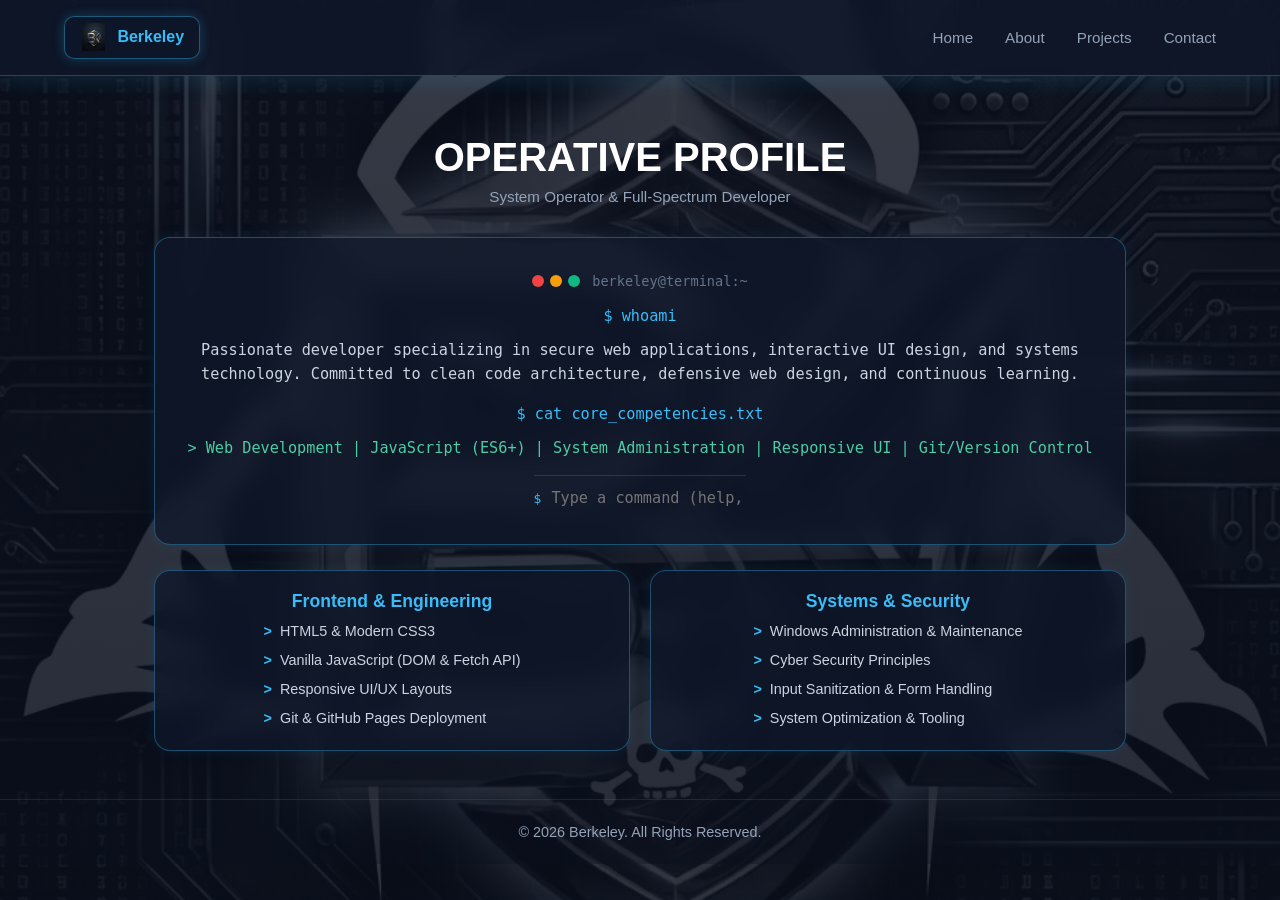
==== about.html @ f60cae9d "Justify skill list text alignment while centering card headings" ====
<!DOCTYPE html>
<html lang="en">
<head>
    <meta charset="UTF-8">
    <meta name="viewport" content="width=device-width, initial-scale=1.0">
    <title>Berkeley | Professional Background & Expertise</title>
    <meta name="description" content="Official website for Berkeley - Full-spectrum cyber operations, full-stack web engineering, and digital criminology investigations.">
   <link rel="icon" type="image/jpeg" href="new_logo.jpg">
    <link rel="stylesheet" href="style.css">
    <style>
        .cyber-card {
            background: rgba(15, 23, 42, 0.75);
            backdrop-filter: blur(10px);
            border: 1.5px solid rgba(56, 189, 248, 0.35);
            border-radius: 14px;
            padding: 2.2rem;
            box-shadow: 0 0 15px rgba(56, 189, 248, 0.1);
            transition: all 0.35s cubic-bezier(0.4, 0, 0.2, 1);
            text-align: left;
        }
        .cyber-card:hover {
            transform: translateY(-4px);
            border-color: #38bdf8;
            background: rgba(15, 23, 42, 0.9);
            box-shadow: 0 10px 30px rgba(56, 189, 248, 0.35), inset 0 0 15px rgba(56, 189, 248, 0.15);
        }
    </style>
</head>
<body>
    <nav class="navbar">
        <div class="logo">
            <a href="index.html" class="logo-box">
              <img src="new_logo.jpg" alt="BK Logo" class="brand-icon">
    <span>Berkeley</span> 
            </a>
        </div>
        <div class="links">
            <a href="index.html">Home</a>
            <a href="about.html">About</a>
            <a href="projects.html">Projects</a>
            <a href="contact.html">Contact</a>
        </div>
    </nav>

    <main class="main-container">
        <h1 class="main-title">OPERATIVE PROFILE</h1>
        <p class="main-subtitle" style="text-align: center; margin-bottom: 2rem; color: #94a3b8;">
            System Operator & Full-Spectrum Developer
        </p>

        <!-- Terminal Bio Box -->
<div class="card home-card terminal-card" style="margin-bottom: 25px;">
    <div class="terminal-header" style="display: flex; align-items: center; margin-bottom: 15px;">
        <span class="dot red" style="height: 12px; width: 12px; background-color: #ef4444; border-radius: 50%; display: inline-block; margin-right: 6px;"></span>
        <span class="dot yellow" style="height: 12px; width: 12px; background-color: #f59e0b; border-radius: 50%; display: inline-block; margin-right: 6px;"></span>
        <span class="dot green" style="height: 12px; width: 12px; background-color: #10b981; border-radius: 50%; display: inline-block; margin-right: 12px;"></span>
        <span style="color: #64748b; font-size: 0.85rem; font-family: monospace;">berkeley@terminal:~</span>
    </div>

    <div id="terminalOutput" style="font-family: monospace; font-size: 0.95rem; color: #cbd5e1; line-height: 1.6; margin-bottom: 15px;">
        <p style="color: #38bdf8; margin: 0 0 10px 0;">$ whoami</p>
        <p style="color: #cbd5e1; line-height: 1.6; margin: 0 0 15px 0;">Passionate developer specializing in secure web applications, interactive UI design, and systems technology. Committed to clean code architecture, defensive web design, and continuous learning.</p>
        <p style="color: #38bdf8; margin: 0 0 10px 0;">$ cat core_competencies.txt</p>
        <p style="color: #4ecca3; margin: 0;">> Web Development | JavaScript (ES6+) | System Administration | Responsive UI | Git/Version Control</p>
    </div>

    <!-- Interactive Terminal Input -->
    <div class="terminal-input-row" style="display: flex; align-items: center; border-top: 1px solid rgba(56, 189, 248, 0.2); padding-top: 12px;">
        <span style="color: #38bdf8; font-family: monospace; margin-right: 8px;">$</span>
        <input type="text" id="terminalInput" placeholder="Type a command (help, skills, status, clear)..." style="background: transparent; border: none; color: #f3f4f6; font-family: monospace; font-size: 0.95rem; outline: none; width: 100%;">
    </div>
</div>

        <!-- Skills Grid Matrix -->
<div style="display: grid; grid-template-columns: repeat(auto-fit, minmax(260px, 1fr)); gap: 20px;">
    
    <!-- Frontend Card -->
    <div class="card home-card" style="padding: 20px 25px;">
        <h3 style="color: #38bdf8; margin-bottom: 8px; margin-top: 0; font-size: 1.1rem; text-align: center;">Frontend & Engineering</h3>
        <ul style="color: #cbd5e1; font-size: 0.9rem; line-height: 1.6; padding-left: 0; margin: 0; list-style: none; text-align: justify;">
            <li style="margin-bottom: 6px;"><span style="color: #38bdf8; margin-right: 8px; font-weight: bold;">></span>HTML5 & Modern CSS3</li>
            <li style="margin-bottom: 6px;"><span style="color: #38bdf8; margin-right: 8px; font-weight: bold;">></span>Vanilla JavaScript (DOM & Fetch API)</li>
            <li style="margin-bottom: 6px;"><span style="color: #38bdf8; margin-right: 8px; font-weight: bold;">></span>Responsive UI/UX Layouts</li>
            <li style="margin-bottom: 0;"><span style="color: #38bdf8; margin-right: 8px; font-weight: bold;">></span>Git & GitHub Pages Deployment</li>
        </ul>
    </div>

    <!-- Systems Card -->
    <div class="card home-card" style="padding: 20px 25px;">
        <h3 style="color: #38bdf8; margin-bottom: 8px; margin-top: 0; font-size: 1.1rem; text-align: center;">Systems & Security</h3>
        <ul style="color: #cbd5e1; font-size: 0.9rem; line-height: 1.6; padding-left: 0; margin: 0; list-style: none; text-align: justify;">
            <li style="margin-bottom: 6px;"><span style="color: #38bdf8; margin-right: 8px; font-weight: bold;">></span>Windows Administration & Maintenance</li>
            <li style="margin-bottom: 6px;"><span style="color: #38bdf8; margin-right: 8px; font-weight: bold;">></span>Cyber Security Principles</li>
            <li style="margin-bottom: 6px;"><span style="color: #38bdf8; margin-right: 8px; font-weight: bold;">></span>Input Sanitization & Form Handling</li>
            <li style="margin-bottom: 0;"><span style="color: #38bdf8; margin-right: 8px; font-weight: bold;">></span>System Optimization & Tooling</li>
        </ul>
    </div>

</div>

    </main>

    <footer class="site-footer">
        <p style="margin: 0;">&copy; 2026 Berkeley. All Rights Reserved.</p>
    </footer>

    <!-- Link your JavaScript file -->
    <script src="script.js"></script>
</body>
</html>
---- style.css ----
body {
    background: linear-gradient(rgba(10, 15, 29, 0.82), rgba(10, 15, 29, 0.88)), 
                url('bg-cyber.jpg') no-repeat center center fixed;
    background-size: cover;
    color: #ffffff;
    font-family: 'Segoe UI', Tahoma, Geneva, Verdana, sans-serif;
}

/* Navbar & Logo */
.navbar {
    display: flex;
    justify-content: space-between;
    align-items: center;
    padding: 1rem 5%;
    width: 100%;
    background: rgba(15, 23, 42, 0.85); /* Rich dark translucent backdrop */
    backdrop-filter: blur(12px); /* Frosted glass effect */
    border-bottom: 1.5px solid rgba(56, 189, 248, 0.3); /* Subtle glowing bottom border */
    box-shadow: 0 4px 20px rgba(56, 189, 248, 0.15); /* Soft drop shadow */
    box-sizing: border-box;
    position: sticky;
    top: 0;
    z-index: 1000;
}

.logo-container {
    display: flex;
    align-items: center;
    gap: 0.75rem;
    text-decoration: none;
    background: rgba(15, 23, 42, 0.85);
    border: 1.5px solid rgba(56, 189, 248, 0.4);
    padding: 0.5rem 0.9rem;
    border-radius: 10px;
    box-shadow: 0 0 15px rgba(56, 189, 248, 0.15);
    transition: all 0.3s ease;
}

.logo-container:hover {
    border-color: rgba(56, 189, 248, 0.8);
    box-shadow: 0 0 25px rgba(56, 189, 248, 0.4);
}

.logo-text {
    color: #38bdf8;
    font-weight: 700;
    font-size: 1.15rem;
    letter-spacing: 0.5px;
    text-shadow: 0 0 10px rgba(56, 189, 248, 0.5);
}

.navbar .links {
    display: flex;
    gap: 2rem;
}

.navbar .links a {
    color: #94a3b8;
    text-decoration: none;
    font-weight: 500;
    font-size: 0.95rem;
    transition: color 0.3s ease;
}

.navbar .links a:hover {
    color: #38bdf8;
    text-shadow: 0 0 8px rgba(56, 189, 248, 0.6);
}

/* Main Layout & Center Alignments */
.main-container {
    flex: 1;
    max-width: 1100px;
    margin: 0 auto;
    padding: 2.5rem 1.5rem;
    width: 100%;
    box-sizing: border-box;
    text-align: center;
    padding: 2rem 5% 2.5rem 5%;
}

.main-title {
    font-size: 2.5rem;
    margin-bottom: 0.5rem;
    color: #fff;
    font-weight: 700;
}

.main-subtitle {
    color: #94a3b8;
    font-size: 0.95rem;
    margin: 0 auto 2.5rem auto;
    max-width: 600px;
}

/* Cards with Hover Glow */
.card-container {
    display: grid;
    grid-template-columns: repeat(auto-fit, minmax(300px, 1fr));
    gap: 1.5rem;
    text-align: left;
    margin-bottom: 3rem;
}

.card {
    background: rgba(15, 23, 42, 0.85);
    backdrop-filter: blur(10px);
    padding: 2.2rem 1.8rem;
    border-radius: 12px;
    border: 1.5px solid rgba(56, 189, 248, 0.4);
    display: flex;
    flex-direction: column;
    align-items: center;
    text-align: center;
    box-shadow: 0 0 20px rgba(56, 189, 248, 0.15);
    transition: all 0.3s ease;
}

.card:hover {
    border-color: rgba(56, 189, 248, 0.8);
    box-shadow: 0 0 30px rgba(56, 189, 248, 0.35);
}

/* Glossy Glowing Cyber Buttons */
.cyber-button {
    background: linear-gradient(135deg, rgba(56, 189, 248, 0.25), rgba(3, 105, 161, 0.4));
    border: 1px solid rgba(56, 189, 248, 0.8);
    color: #38bdf8;
    padding: 0.6rem 1.5rem;
    border-radius: 8px;
    text-decoration: none;
    font-size: 0.9rem;
    font-weight: 600;
    font-family: inherit;
    box-shadow: 0 0 15px rgba(56, 189, 248, 0.4), inset 0 0 10px rgba(56, 189, 248, 0.2);
    display: inline-block;
    transition: all 0.3s ease;
    text-shadow: 0 0 5px rgba(56, 189, 248, 0.5);
    cursor: pointer;
}

.cyber-button:hover {
    background: linear-gradient(135deg, rgba(56, 189, 248, 0.45), rgba(3, 105, 161, 0.6));
    box-shadow: 0 0 25px rgba(56, 189, 248, 0.8), inset 0 0 15px rgba(56, 189, 248, 0.4);
    color: #ffffff;
}

/* Card paragraph description text alignment */
.card p, 
.project-card p {
    text-align: left !important;
}

/* Footer */
.footer {
    text-align: center;
    padding: 2rem 0;
    color: #64748b;
    font-size: 0.88rem;
    width: 100%;
    margin-top: auto;
}

/* Layout & Tight Footer Spacing Fix */
html, body {
    margin: 0;
    padding: 0;
    background: linear-gradient(rgba(10, 15, 29, 0.82), rgba(10, 15, 29, 0.88)), 
                url('bg-cyber.jpg') no-repeat center center fixed;
    background-size: cover;
    color: #f3f4f6;
}

.main-container {
    padding-bottom: 1rem !important;
}

.site-footer {
    text-align: center;
    padding: 1.5rem 0;
    color: #94a3b8;
    font-size: 0.9rem;
    margin-top: 2rem;
    border-top: 1px solid rgba(56, 189, 248, 0.15);
}

/* 1. Navbar Logo Box Glowing Hover Interaction */
.logo-box {
    color: #38bdf8;
    text-decoration: none;
    font-weight: bold;
    display: flex;
    align-items: center;
    gap: 10px;
    border: 1.5px solid rgba(56, 189, 248, 0.4);
    padding: 0.4rem 0.9rem;
    border-radius: 10px;
    background: rgba(15, 23, 42, 0.7);
    box-shadow: 0 0 12px rgba(56, 189, 248, 0.25);
    transition: all 0.35s cubic-bezier(0.4, 0, 0.2, 1);
}

.logo-box .brand-icon {
    width: 28px !important;
    height: 28px !important;
    max-width: 28px !important;
    max-height: 28px !important;
    object-fit: contain !important;
    border-radius: 4px;
    display: inline-block;
    vertical-align: middle;
}

.logo-box:hover {
    border-color: #38bdf8;
    background: radial-gradient(circle at center, rgba(56, 189, 248, 0.2) 0%, rgba(15, 23, 42, 0.9) 100%);
    box-shadow: 0 0 25px rgba(56, 189, 248, 0.6), inset 0 0 12px rgba(56, 189, 248, 0.3);
    transform: translateY(-2px);
}

/* 2. Feature Cards (Core, Analyze, Secure) Glowing Hover Interaction */
.card {
    background: rgba(15, 23, 42, 0.75);
    backdrop-filter: blur(12px);
    border: 1.5px solid rgba(56, 189, 248, 0.35);
    border-radius: 16px;
    padding: 2.2rem 1.5rem;
    text-align: center;
    display: flex;
    flex-direction: column;
    align-items: center;
    box-shadow: 0 0 15px rgba(56, 189, 248, 0.08);
    transition: all 0.35s cubic-bezier(0.4, 0, 0.2, 1);
}

.card:hover {
    transform: translateY(-4px);
    border-color: #38bdf8;
    background: radial-gradient(circle at center, rgba(56, 189, 248, 0.18) 0%, rgba(15, 23, 42, 0.95) 80%);
    box-shadow: 0 0 35px rgba(56, 189, 248, 0.4), inset 0 0 25px rgba(56, 189, 248, 0.25);
}

.card:hover .icon-box {
    border-color: #38bdf8 !important;
    box-shadow: 0 0 25px rgba(56, 189, 248, 0.8), inset 0 0 15px rgba(56, 189, 248, 0.5) !important;
    background: radial-gradient(circle, rgba(56, 189, 248, 0.4) 0%, rgba(3, 105, 161, 0.3) 100%) !important;
}

/* Homepage Feature Cards Paragraph Alignment */
.card p {
    text-align: center !important;
}

/* Projects Page Paragraph Alignment */
.projects-grid .card p,
.project-card p {
    text-align: left !important;
}

input, textarea {
    font-family: inherit;
    font-size: 0.95rem;
    color: #ffffff;
}

/* Header & Navbar Container Fix */
header {
    width: 90%;
    max-width: 1200px;
    margin: 20px auto;
    padding: 12px 25px;
    background: rgba(10, 18, 32, 0.85);
    border: 1px solid rgba(56, 189, 248, 0.35);
    border-radius: 12px;
    backdrop-filter: blur(10px);
    display: flex;
    justify-content: space-between;
    align-items: center;
    box-shadow: 0 4px 20px rgba(0, 0, 0, 0.5);
}

header nav {
    display: flex;
    align-items: center;
}

header nav ul, 
header nav .nav-links {
    display: flex;
    list-style: none;
    gap: 25px;
    margin: 0;
    padding: 0;
    align-items: center;
}

header nav a, 
header nav .nav-links a {
    color: rgba(255, 255, 255, 0.9);
    text-decoration: none;
    font-size: 1rem;
    font-weight: 500;
    transition: color 0.3s ease;
}

header nav a:hover,
header nav a.active {
    color: #38bdf8;
}

/* Responsive Mobile Navigation & Layout Adjustments */
@media screen and (max-width: 768px) {
    header, nav {
        flex-direction: column;
        align-items: center;
        gap: 0.75rem;
        padding: 0.75rem 1rem;
    }

    nav ul, .nav-links {
        display: flex;
        flex-wrap: wrap;
        justify-content: center;
        gap: 1rem;
        padding: 0;
        margin: 0;
    }

    nav a, .nav-links a {
        font-size: 0.9rem;
    }

    h1, .hero-title, .main-title {
        font-size: 1.8rem !important;
        padding: 0 0.5rem;
    }

    .main-container {
        padding-left: 1rem;
        padding-right: 1rem;
    }

    /* Force card grid containers to stack in a single column on mobile */
    .card-container, 
    .projects-grid {
        grid-template-columns: 1fr !important;
        gap: 15px !important;
    }
}

/* To-Do List Styles */
.input-group {
    display: flex;
    gap: 10px;
    margin-bottom: 20px;
}

#taskInput {
    flex: 1; /* Makes input take up remaining space */
    padding: 10px;
    border-radius: 5px;
    border: none;
    background: #1a1a2e;
    color: white;
}

.btn-add {
    background: #4ecca3;
    color: #16213e;
    border: none;
    padding: 10px 20px;
    border-radius: 5px;
    cursor: pointer;
    font-weight: bold;
}

#taskList {
    list-style: none;
    padding: 0;
    text-align: left;
}

.task-item {
    background: rgba(255,255,255,0.1);
    padding: 10px;
    margin-bottom: 8px;
    border-radius: 5px;
    display: flex;
    justify-content: space-between;
    align-items: center;
}

.delete-btn {
    background: #e94560;
    color: white;
    border: none;
    padding: 5px 10px;
    border-radius: 3px;
    cursor: pointer;
}

/* Retain matching cyan border while removing the heavy outer glow */
.todo-card {
    box-shadow: none !important; /* Removes outer drop-shadow glow */
    border: 1px solid #38bdf8 !important; /* Keeps exact blue border line */
}

.todo-card:hover {
    box-shadow: none !important;
    border: 1px solid #38bdf8 !important;
}

/* Filter Buttons Styles */
.filters {
    display: flex;
    gap: 10px;
    margin-bottom: 15px;
    justify-content: center;
}

.filter-btn {
    background: rgba(255,255,255,0.1);
    color: white;
    border: none;
    padding: 8px 15px;
    border-radius: 20px;
    cursor: pointer;
    transition: background 0.3s;
}

.filter-btn:hover {
    background: rgba(255,255,255,0.2);
}

.filter-btn.active {
    background: #4ecca3;
    color: #16213e;
    font-weight: bold;
}

.task-item.completed span {
    text-decoration: line-through;
    opacity: 0.6;
}

.edit-input {
    background: #1a1a2e;
    color: white;
    border: 1px solid #4ecca3;
    padding: 5px;
    border-radius: 3px;
    width: 100%;
}

/* Base To-Do Card */
.todo-card {
    position: relative;
    border: 1px solid rgba(56, 189, 248, 0.25) !important;
    box-shadow: 0 0 0px transparent !important;
    transition: border-color 0.4s ease, box-shadow 0.4s ease, transform 0.3s ease;
}

/* Invisible extended proximity zone around the card */
.todo-card::before {
    content: '';
    position: absolute;
    top: -15px;
    left: -15px;
    right: -15px;
    bottom: -15px;
    z-index: -1;
}

/* Outer radial edge glow on hover/proximity */
.todo-card:hover {
    border-color: rgba(56, 189, 248, 0.8) !important;
    box-shadow: 
        0 0 20px rgba(56, 189, 248, 0.35),
        0 0 40px rgba(56, 189, 248, 0.15),
        inset 0 0 15px rgba(56, 189, 248, 0.1) !important;
}

.todo-card:hover {
    border-color: rgba(56, 189, 248, 0.75) !important;
    box-shadow: 0 0 15px rgba(56, 189, 248, 0.35) !important;
}

/* Task Counter Style */
.task-counter {
    color: #94a3b8;
    font-size: 0.9rem;
    margin-top: 15px;
    text-align: center;
}

/* To-Do Footer Layout */
.todo-footer {
    display: flex;
    justify-content: space-between;
    align-items: center;
    margin-top: 20px;
    padding-top: 15px;
    border-top: 1px solid rgba(255, 255, 255, 0.1);
    width: 100%;
}

.task-counter {
    color: #94a3b8;
    font-size: 0.9rem;
    margin-top: 0;
}

/* Clear Completed Button Style */
.btn-clear {
    background: transparent;
    color: #94a3b8;
    border: 1px solid rgba(255, 255, 255, 0.1);
    padding: 6px 12px;
    border-radius: 5px;
    cursor: pointer;
    font-size: 0.85rem;
    transition: all 0.3s;
}

.btn-clear:hover {
    background: rgba(239, 68, 68, 0.1);
    color: #ef4444;
    border-color: rgba(239, 68, 68, 0.3);
}

/* Matrix Rain Background Canvas */
/* Matrix Rain Background Canvas */
#matrix-canvas {
    position: fixed;
    top: 0;
    left: 0;
    width: 100vw;
    height: 100vh;
    z-index: 0; /* Brings canvas above page background */
    opacity: 0.35; /* Increased opacity so drops are clearly visible */
    pointer-events: none;
}

/* Ensure main containers sit above the canvas */
.main-container, .navbar, .site-footer {
    position: relative;
    z-index: 1;
}

.task-item {
    background: rgba(30, 41, 59, 0.85);
    padding: 12px 15px;
    margin-bottom: 10px;
    border-radius: 6px;
    border: 1px solid rgba(56, 189, 248, 0.3);
    display: flex;
    justify-content: space-between;
    align-items: center;
    color: #cbd5e1;
    gap: 15px;
}

.delete-btn {
    background: #ef4444;
    color: white;
    border: none;
    padding: 6px 12px;
    border-radius: 4px;
    cursor: pointer;
    font-size: 0.8rem;
    flex-shrink: 0;
}
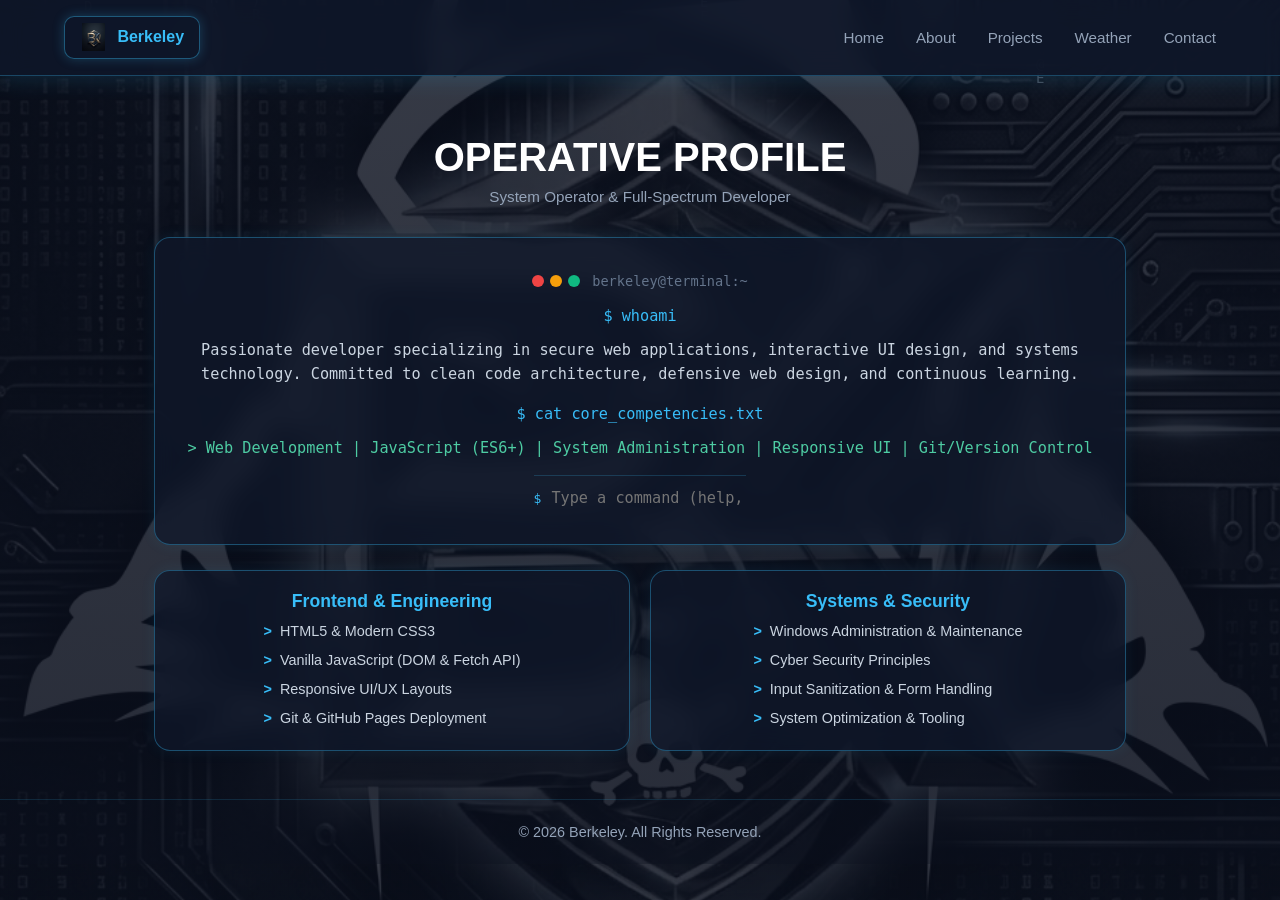
==== commit f8ccaac9: "Add Weather link to site navigation menus" ====
--- a/about.html
+++ b/about.html
@@ -38,6 +38,7 @@
             <a href="index.html">Home</a>
             <a href="about.html">About</a>
             <a href="projects.html">Projects</a>
+            <a href="weather.html">Weather</a>
             <a href="contact.html">Contact</a>
         </div>
     </nav>
--- a/style.css
+++ b/style.css
@@ -569,4 +569,79 @@
     cursor: pointer;
     font-size: 0.8rem;
     flex-shrink: 0;
+}
+
+.task-date-input {
+    background: rgba(15, 23, 42, 0.8);
+    color: #94a3b8;
+    border: 1px solid rgba(56, 189, 248, 0.25);
+    padding: 8px 12px;
+    border-radius: 6px;
+    font-family: inherit;
+    font-size: 0.9rem;
+    outline: none;
+    color-scheme: dark; /* Forces the browser calendar popup to match dark mode */
+    transition: border-color 0.3s;
+}
+
+.task-date-input:focus {
+    border-color: #38bdf8;
+}
+
+.task-date-badge {
+    font-size: 0.75rem;
+    color: #38bdf8;
+    background: rgba(56, 189, 248, 0.1);
+    padding: 2px 6px;
+    border-radius: 4px;
+    margin-left: 8px;
+    border: 1px solid rgba(56, 189, 248, 0.2);
+}
+
+/* Dark Cyberpunk Styling for Date Picker */
+input[type="date"]#taskDate {
+    background-color: rgba(15, 23, 42, 0.8) !important;
+    color: #94a3b8 !important;
+    border: 1px solid rgba(56, 189, 248, 0.3) !important;
+    padding: 8px 12px;
+    border-radius: 6px;
+    font-family: inherit;
+    font-size: 0.9rem;
+    outline: none;
+    color-scheme: dark; /* Adapts browser calendar dropdown to dark mode */
+    transition: border-color 0.3s, box-shadow 0.3s;
+}
+
+input[type="date"]#taskDate:focus {
+    border-color: #38bdf8 !important;
+    box-shadow: 0 0 8px rgba(56, 189, 248, 0.4);
+}
+
+/* Responsive Fix for To-Do Input Group on Mobile */
+@media (max-width: 600px) {
+    .todo-card .input-group {
+        flex-direction: column !important;
+        align-items: stretch !important;
+        gap: 10px !important;
+    }
+
+    .todo-card .input-group input[type="text"],
+    .todo-card .input-group input[type="date"],
+    .todo-card .input-group button {
+        width: 100% !important;
+        box-sizing: border-box !important;
+    }
+}
+
+/* Drag and Drop Styling */
+.todo-card li[draggable="true"] {
+    cursor: grab;
+    transition: transform 0.15s ease, box-shadow 0.15s ease;
+}
+
+.todo-card li.dragging {
+    opacity: 0.4;
+    cursor: grabbing;
+    border-color: #38bdf8 !important;
+    box-shadow: 0 0 15px rgba(56, 189, 248, 0.4);
 }
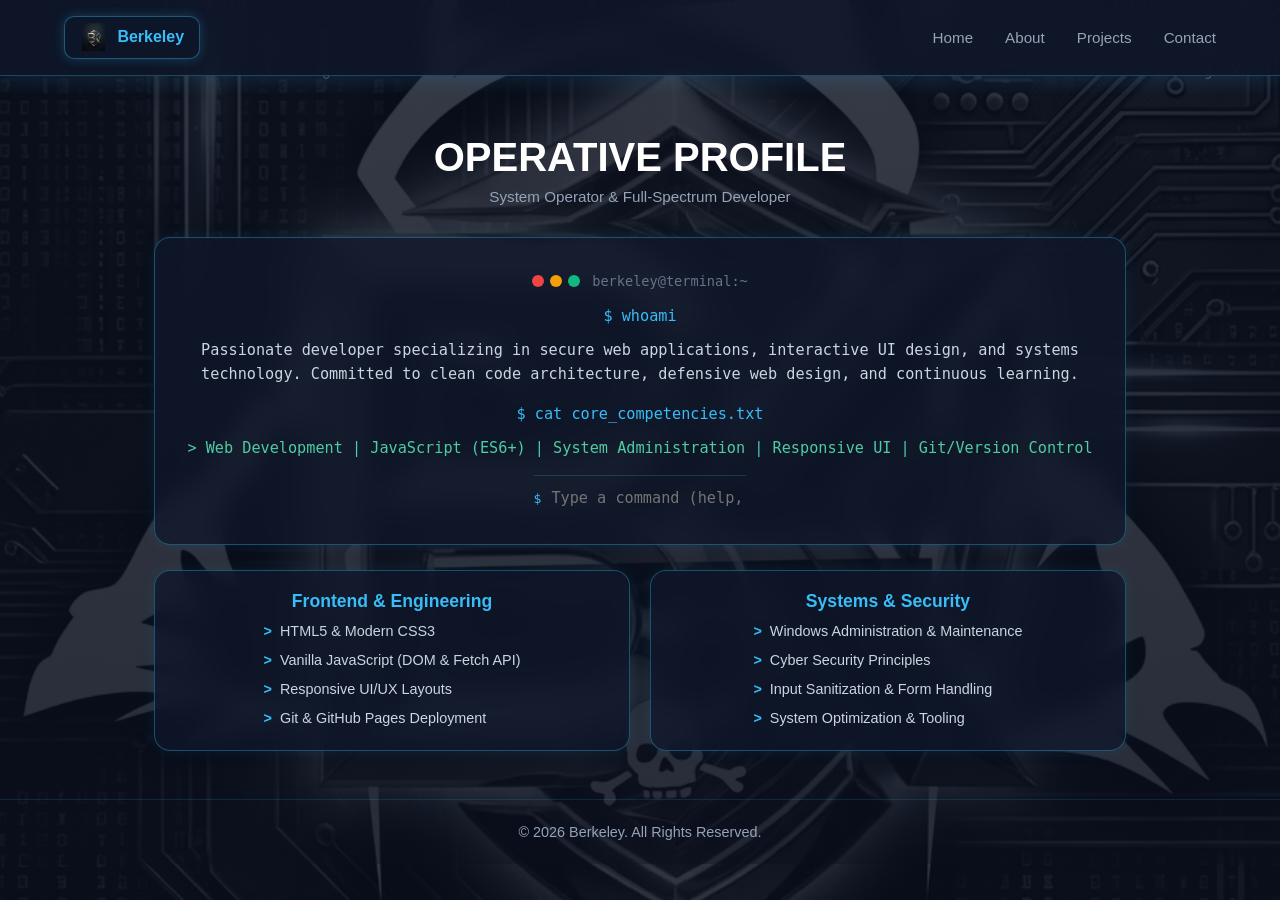
==== commit 818dd5c2: "Remove weather.html and clean up navbar links" ====
--- a/about.html
+++ b/about.html
@@ -38,7 +38,6 @@
             <a href="index.html">Home</a>
             <a href="about.html">About</a>
             <a href="projects.html">Projects</a>
-            <a href="weather.html">Weather</a>
             <a href="contact.html">Contact</a>
         </div>
     </nav>
--- a/style.css
+++ b/style.css
@@ -644,4 +644,19 @@
     cursor: grabbing;
     border-color: #38bdf8 !important;
     box-shadow: 0 0 15px rgba(56, 189, 248, 0.4);
+}
+
+/* Atmospheric Scanner input styling */
+#cityInput {
+    background: rgba(15, 23, 42, 0.8);
+    border: 1px solid rgba(56, 189, 248, 0.4);
+    color: #f3f4f6;
+    padding: 10px 14px;
+    border-radius: 6px;
+    outline: none;
+}
+
+#cityInput:focus {
+    border-color: #38bdf8;
+    box-shadow: 0 0 8px rgba(56, 189, 248, 0.4);
 }
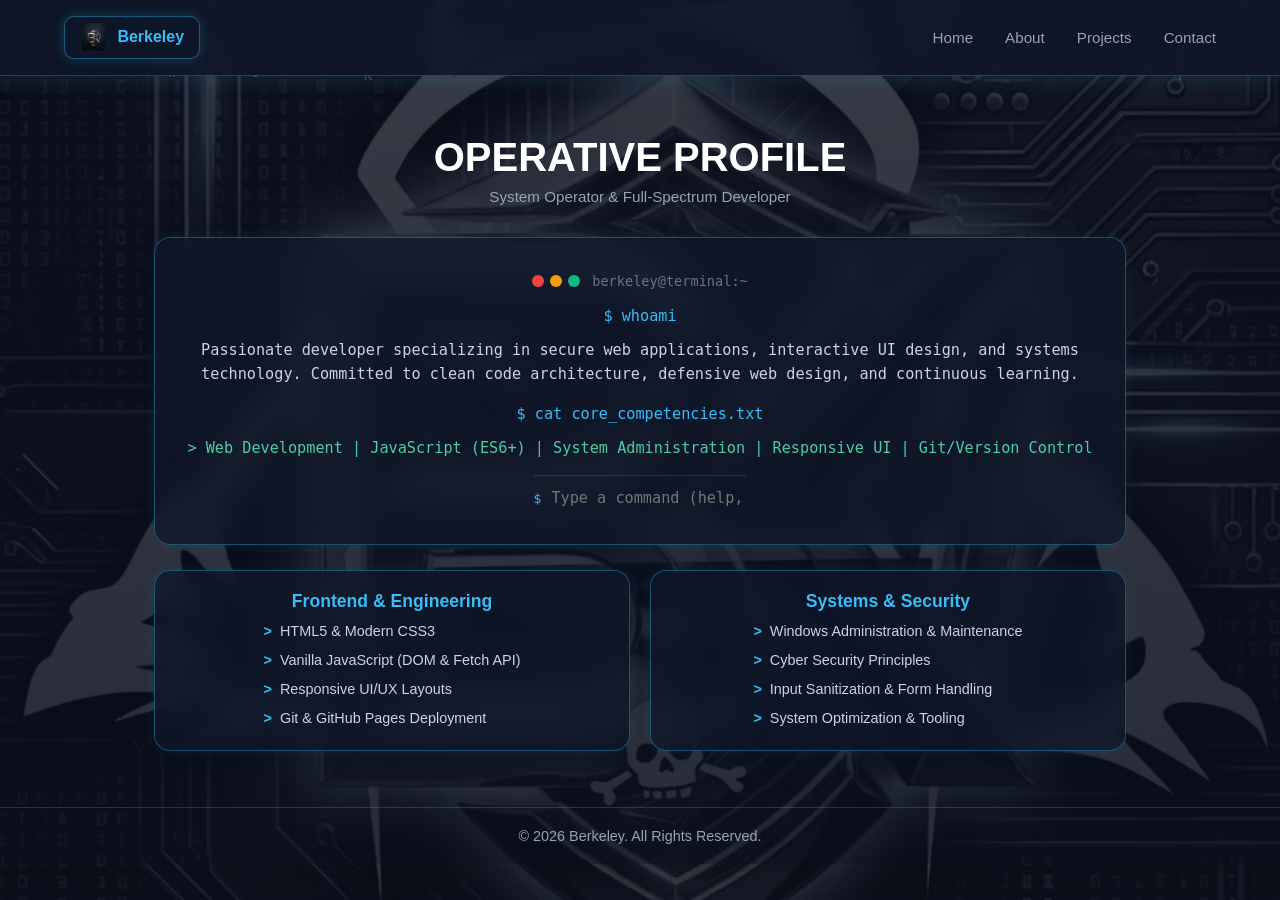
==== commit 6a0f90c8: "Update footer style on about page" ====
--- a/about.html
+++ b/about.html
@@ -100,7 +100,7 @@
 
     </main>
 
-    <footer class="site-footer">
+    <footer class="site-footer" style="width: 100%; text-align: center; padding: 20px 0; color: #94a3b8; font-size: 0.9rem; border-top: 1px solid rgba(56, 189, 248, 0.25); margin-top: 40px;">
         <p style="margin: 0;">&copy; 2026 Berkeley. All Rights Reserved.</p>
     </footer>
 
--- a/style.css
+++ b/style.css
@@ -659,4 +659,49 @@
 #cityInput:focus {
     border-color: #38bdf8;
     box-shadow: 0 0 8px rgba(56, 189, 248, 0.4);
+}
+
+html {
+    scroll-behavior: smooth;
+    scrollbar-width: thin;
+    scrollbar-color: rgba(56, 189, 248, 0.3) transparent;
+}
+
+body::-webkit-scrollbar {
+    width: 6px;
+}
+
+body::-webkit-scrollbar-track {
+    background: transparent;
+}
+
+body::-webkit-scrollbar-thumb {
+    background: rgba(56, 189, 248, 0.3);
+    border-radius: 3px;
+}
+
+.project-card {
+    background: rgba(255, 255, 255, 0.05);
+    padding: 20px;
+    border-radius: 10px;
+    text-decoration: none;
+    color: white;
+    border: 1px solid rgba(255, 255, 255, 0.1);
+    transition: transform 0.3s, border-color 0.3s;
+}
+
+.project-card h3 {
+    color: #f3f4f6;
+    margin-bottom: 8px;
+}
+
+.project-card p {
+    color: #94a3b8;
+    font-size: 0.9rem;
+    line-height: 1.4;
+}
+
+.project-card:hover {
+    transform: translateY(-5px);
+    border-color: #4ecca3;
 }
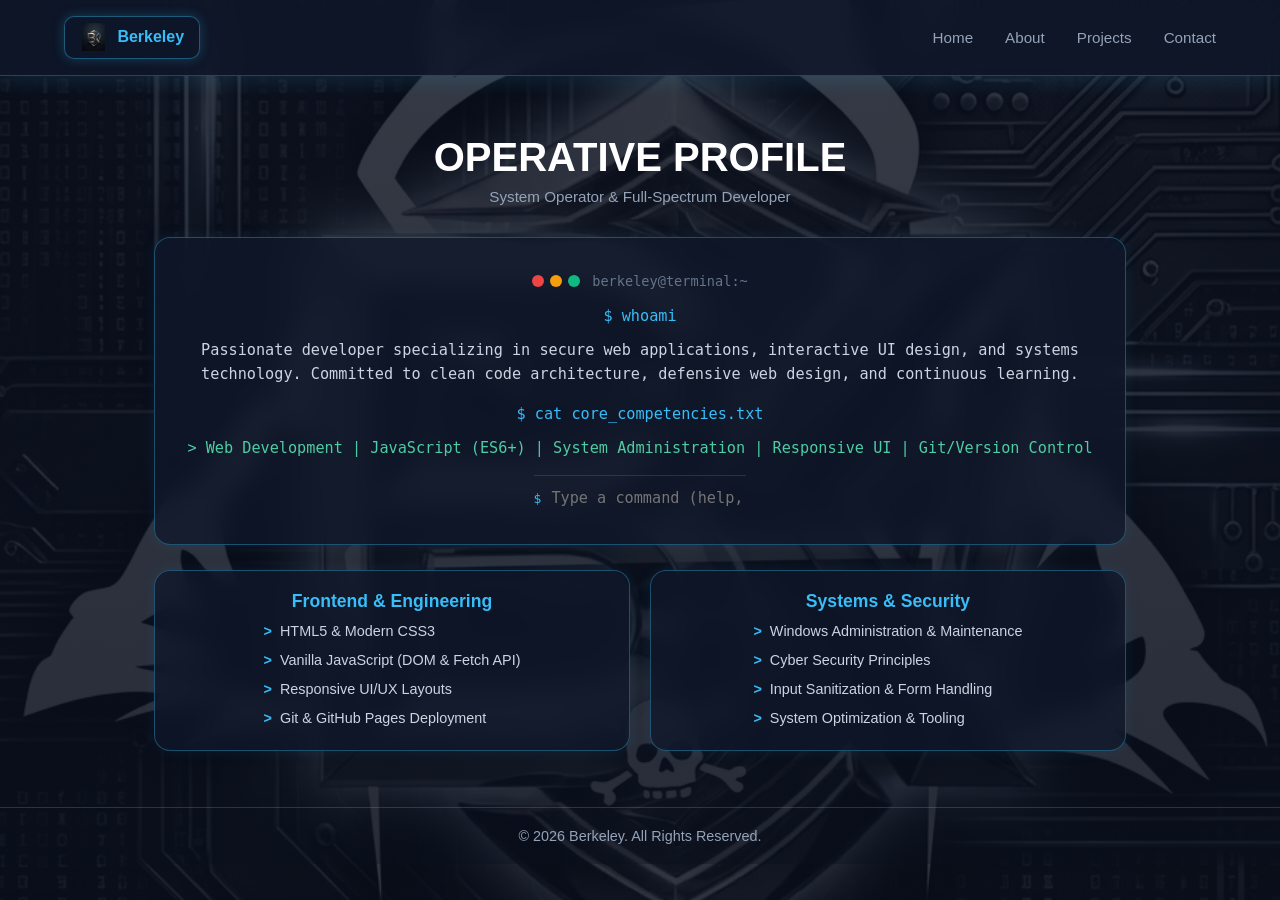
==== commit d12f35f2: "Remove script.js matrix rain execution from secondary pages" ====
--- a/about.html
+++ b/about.html
@@ -104,7 +104,5 @@
         <p style="margin: 0;">&copy; 2026 Berkeley. All Rights Reserved.</p>
     </footer>
 
-    <!-- Link your JavaScript file -->
-    <script src="script.js"></script>
 </body>
 </html>
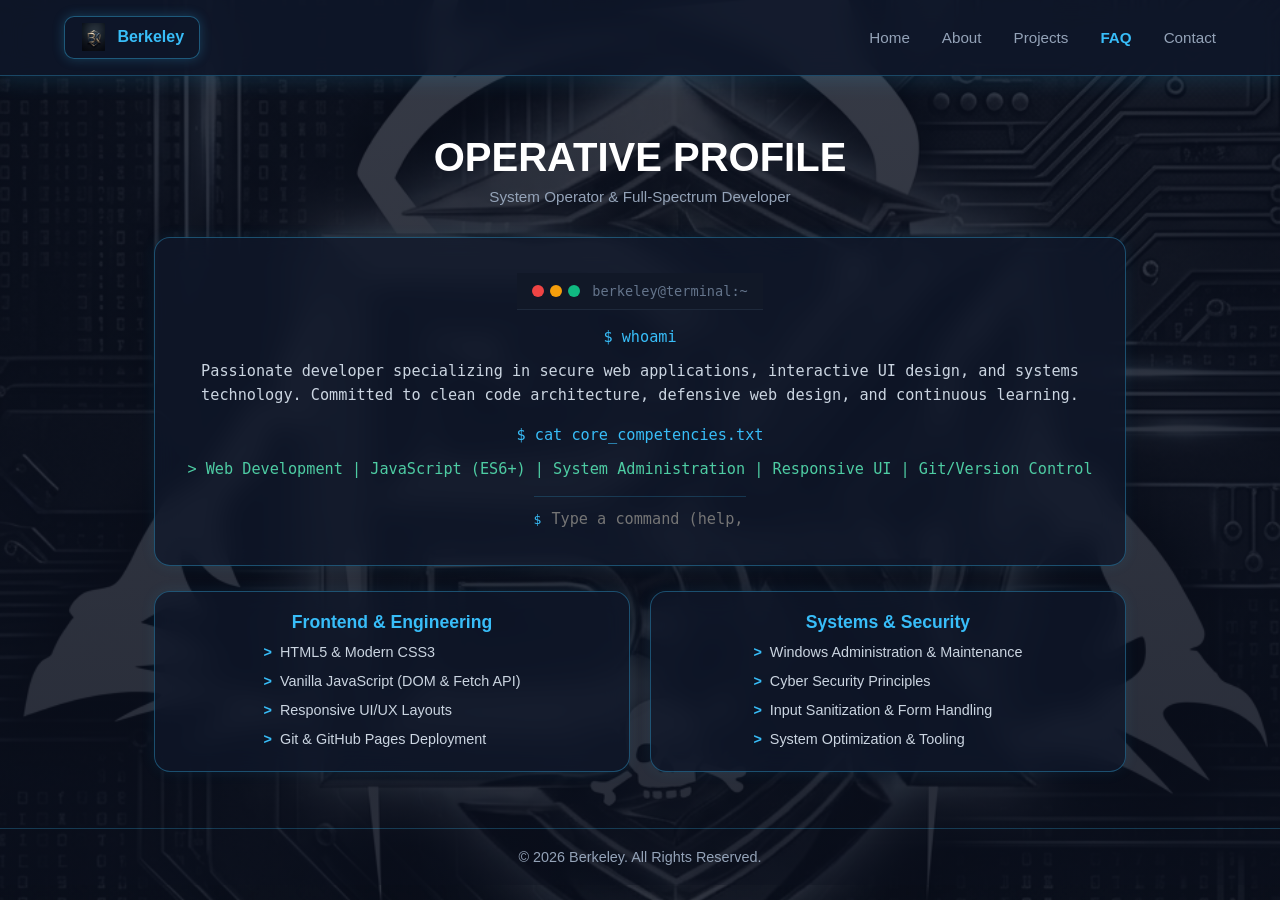
==== commit 5190d07f: "Added FAQ link to navigation menu" ====
--- a/about.html
+++ b/about.html
@@ -38,6 +38,7 @@
             <a href="index.html">Home</a>
             <a href="about.html">About</a>
             <a href="projects.html">Projects</a>
+            <a href="faq.html" style="color: #38bdf8; font-weight: 600;">FAQ</a>
             <a href="contact.html">Contact</a>
         </div>
     </nav>
--- a/style.css
+++ b/style.css
@@ -704,4 +704,89 @@
 .project-card:hover {
     transform: translateY(-5px);
     border-color: #4ecca3;
+}
+
+/* Terminal / Live Security Feed Styles */
+.terminal-container {
+  max-width: 900px;
+  margin: 40px auto;
+  background-color: #0b0f19;
+  border: 1px solid #1e293b;
+  border-radius: 8px;
+  box-shadow: 0 0 25px rgba(0, 230, 255, 0.15);
+  font-family: 'Fira Code', 'Courier New', Courier, monospace;
+  overflow: hidden;
+}
+
+.terminal-header {
+  background-color: #111827;
+  padding: 10px 15px;
+  display: flex;
+  align-items: center;
+  border-bottom: 1px solid #1e293b;
+  position: relative;
+}
+
+.terminal-buttons {
+  display: flex;
+  gap: 8px;
+}
+
+.dot {
+  width: 12px;
+  height: 12px;
+  border-radius: 50%;
+  display: inline-block;
+}
+.dot.red { background-color: #ff5f56; }
+.dot.yellow { background-color: #ffbd2e; }
+.dot.green { background-color: #27c93f; }
+
+.terminal-title {
+  position: absolute;
+  left: 50%;
+  transform: translateX(-50%);
+  color: #64748b;
+  font-size: 0.85rem;
+}
+
+.terminal-body {
+  padding: 20px;
+  color: #38bdf8;
+  font-size: 0.95rem;
+  line-height: 1.6;
+  text-align: left;
+}
+
+.log-line {
+  margin: 8px 0;
+}
+
+.timestamp {
+  color: #64748b;
+  font-size: 0.85rem;
+}
+
+.prefix {
+  color: #00e6ff;
+  font-weight: bold;
+}
+
+.prompt {
+  color: #4ade80;
+  margin-top: 15px;
+}
+
+.cursor {
+  display: inline-block;
+  background-color: #4ade80;
+  width: 8px;
+  height: 16px;
+  animation: blink 1s infinite;
+  vertical-align: middle;
+}
+
+@keyframes blink {
+  0%, 100% { opacity: 1; }
+  50% { opacity: 0; }
 }
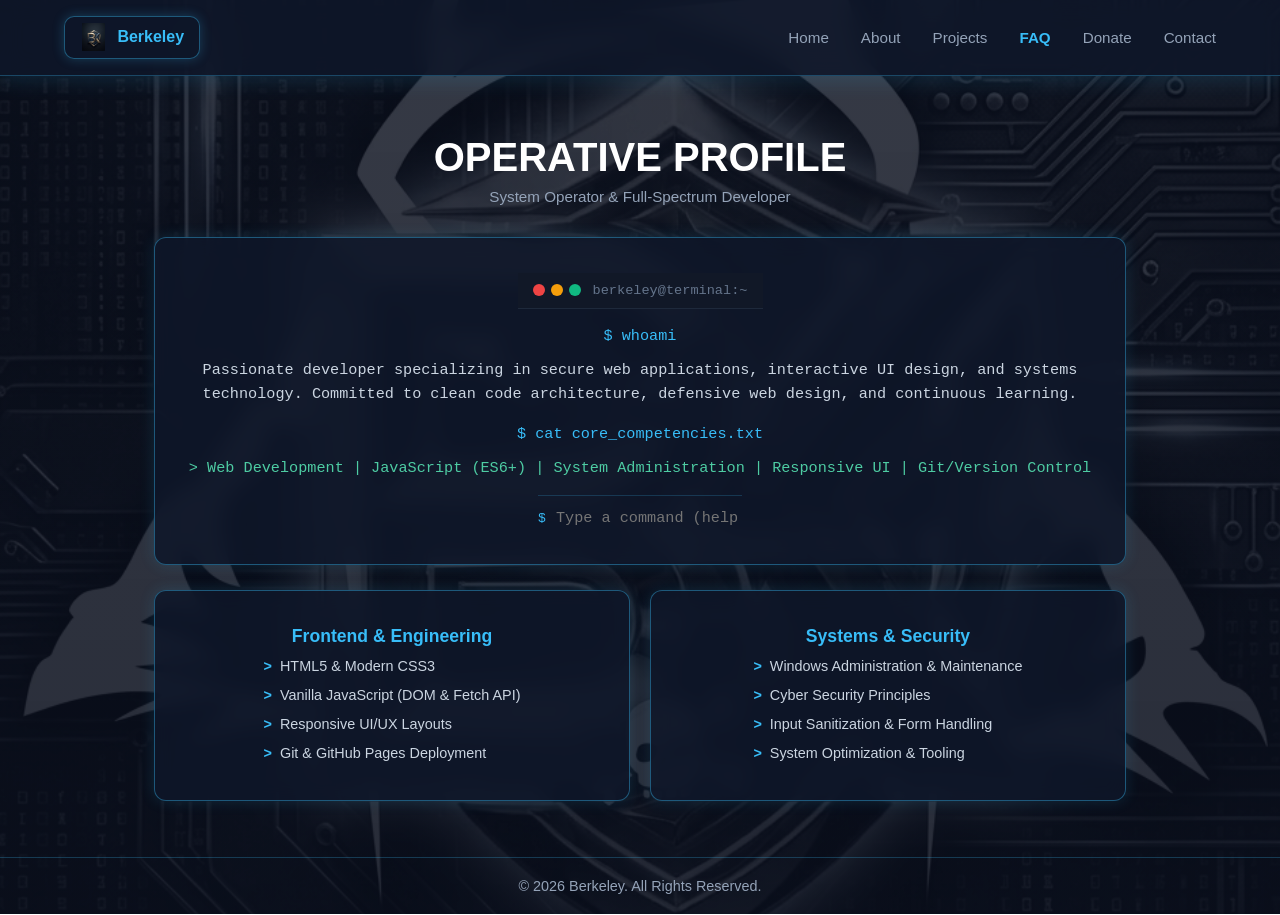
==== commit c7b06158: "Added combined donation page and navigation link" ====
--- a/about.html
+++ b/about.html
@@ -39,6 +39,7 @@
             <a href="about.html">About</a>
             <a href="projects.html">Projects</a>
             <a href="faq.html" style="color: #38bdf8; font-weight: 600;">FAQ</a>
+            <a href="donate.html">Donate</a>
             <a href="contact.html">Contact</a>
         </div>
     </nav>
--- a/style.css
+++ b/style.css
@@ -103,22 +103,29 @@
 }
 
 .card {
-    background: rgba(15, 23, 42, 0.85);
-    backdrop-filter: blur(10px);
-    padding: 2.2rem 1.8rem;
-    border-radius: 12px;
-    border: 1.5px solid rgba(56, 189, 248, 0.4);
-    display: flex;
-    flex-direction: column;
-    align-items: center;
-    text-align: center;
-    box-shadow: 0 0 20px rgba(56, 189, 248, 0.15);
-    transition: all 0.3s ease;
+    background: rgba(15, 23, 42, 0.85) !important;
+    backdrop-filter: blur(10px) !important;
+    padding: 2.2rem 1.8rem !important;
+    border-radius: 12px !important;
+    border: 1.5px solid rgba(56, 189, 248, 0.4) !important;
+    display: flex !important;
+    flex-direction: column !important;
+    align-items: center !important;
+    text-align: center !important;
+    box-shadow: 0 0 15px rgba(56, 189, 248, 0.15) !important;
+    transition: all 0.3s ease !important;
 }
 
 .card:hover {
-    border-color: rgba(56, 189, 248, 0.8);
-    box-shadow: 0 0 30px rgba(56, 189, 248, 0.35);
+    background: rgba(15, 23, 42, 0.85) !important;
+    border-color: rgba(56, 189, 248, 0.8) !important;
+    box-shadow: 0 0 25px rgba(56, 189, 248, 0.3) !important;
+}
+
+.featured-mini-card:hover {
+  border-color: rgba(56, 189, 248, 0.8) !important;
+  box-shadow: 0 0 15px rgba(56, 189, 248, 0.35) !important;
+  transform: translateY(-2px);
 }
 
 /* Glossy Glowing Cyber Buttons */
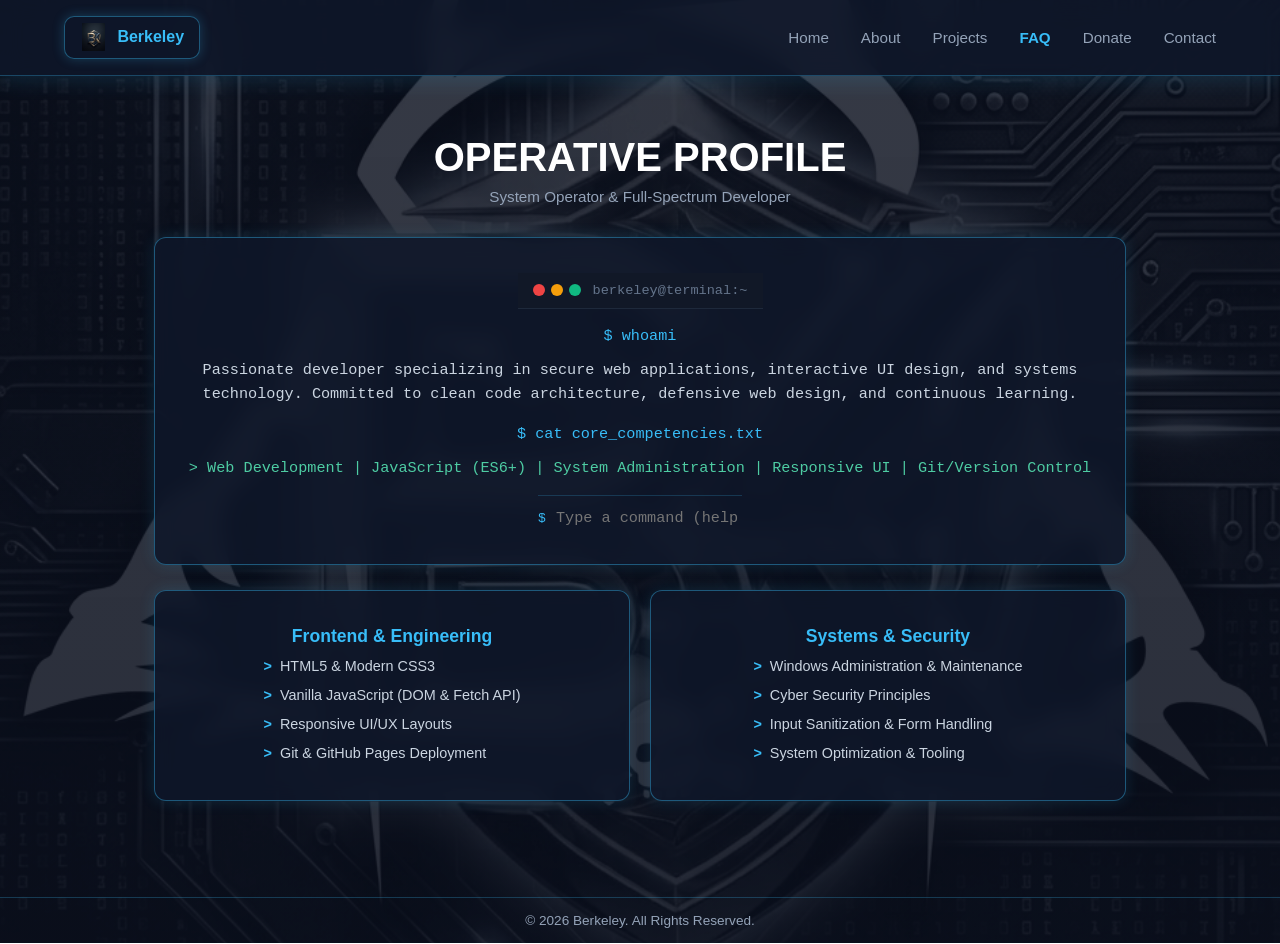
==== commit 63d9f9b2: "Updated footer margin-top to 80px on about page" ====
--- a/about.html
+++ b/about.html
@@ -102,8 +102,8 @@
 
     </main>
 
-    <footer class="site-footer" style="width: 100%; text-align: center; padding: 20px 0; color: #94a3b8; font-size: 0.9rem; border-top: 1px solid rgba(56, 189, 248, 0.25); margin-top: 40px;">
-        <p style="margin: 0;">&copy; 2026 Berkeley. All Rights Reserved.</p>
+    <footer class="site-footer" style="margin-top: 80px; text-align: center; color: #94a3b8; font-size: 0.85rem; padding: 15px 0; border-top: 1px solid rgba(56, 189, 248, 0.25);">
+      <p style="margin: 0;">&copy; 2026 Berkeley. All Rights Reserved.</p>
     </footer>
 
 </body>
